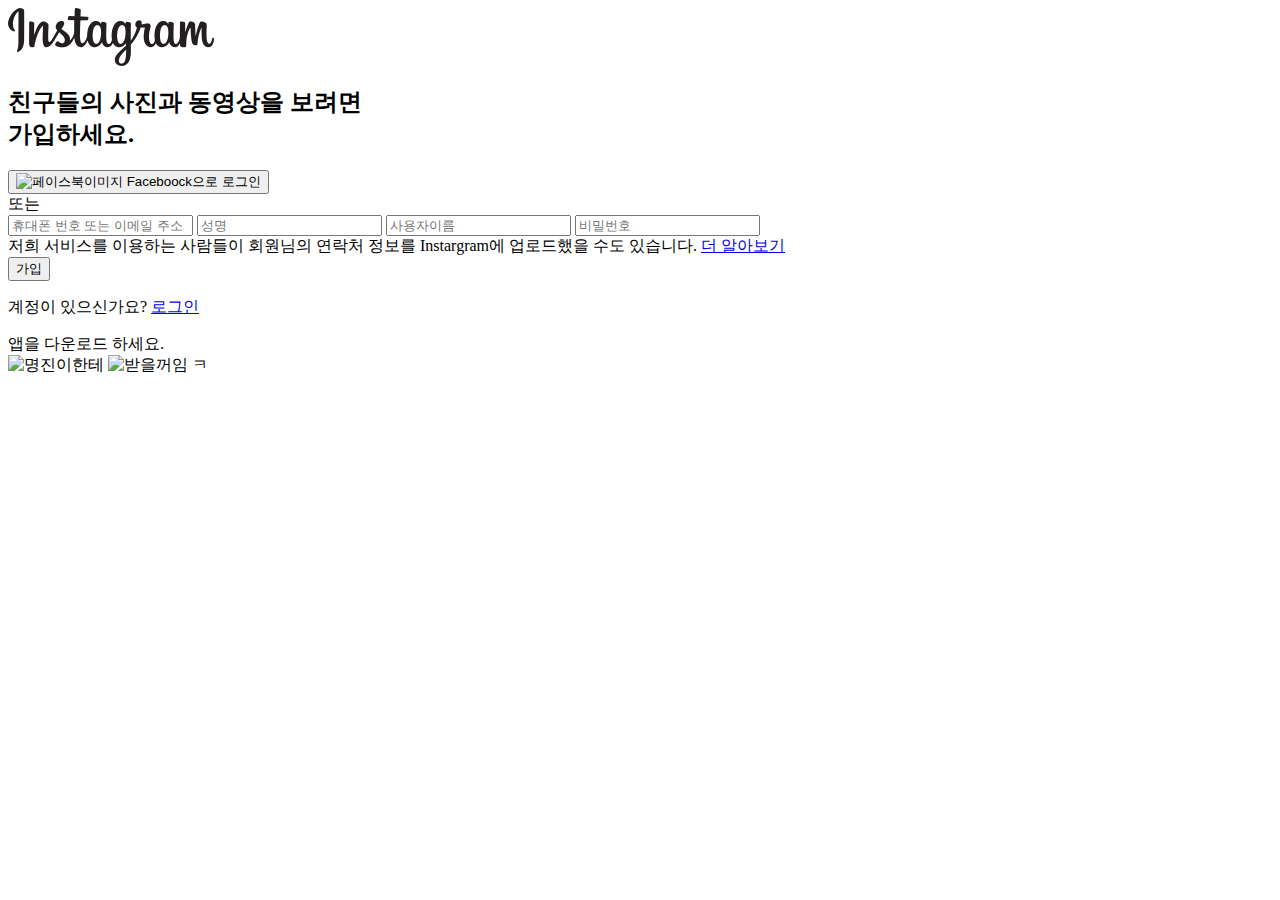
==== insta/src/main/resources/templates/join.html @ 248290fb "Initial commit" ====
<html lang="ko">
  <head>
    <meta charset="UTF-8" />
    <meta http-equiv="X-UA-Compatible" content="IE=edge" />
    <meta name="viewport" content="width=device-width, initial-scale=1.0" />
    <title>가입하기 Insragram</title>
    <link rel="stylesheet" href="pro2CSS/join.css" />
  </head>
  <body>
    <div class="wrap">
      <div class="joinForm">
        <div class="instarImg">
          <img
            src="[data-uri]"
            alt="인스타그램 이미지"
            id="instar"
          />
        </div>
        <h2>친구들의 사진과 동영상을 보려면 <br />가입하세요.</h2>
        <div class="facebookBtnDiv">
          <div>
            <button id="facebookBtn">
              <span>
                <img
                  src="https://vedo-s3-bucket.s3.ap-northeast-2.amazonaws.com/icons8-facebook-64.png"
                  alt="페이스북이미지"
                  id="facebookimg"
                /> </span
              >Faceboock으로 로그인
            </button>
          </div>
        </div>
        <div class="line">또는</div>
        <div class="userInfo">
          <input type="text" placeholder="휴대폰 번호 또는 이메일 주소" />
          <input type="text" placeholder="성명" />
          <input type="text" placeholder="사용자이름" />
          <input type="password" placeholder="비밀번호" />
        </div>
        <span id="span1"
          >저희 서비스를 이용하는 사람들이 회원님의 연락처 정보를 Instargram에
          업로드했을 수도 있습니다.
          <a href="#" id="the">더 알아보기</a>
        </span>

        <div>
          <button class="joinBtn">가입</button>
        </div>
      </div>
      <div class="lowDiv">
        <p>계정이 있으신가요? <a href="#">로그인</a></p>
      </div>
      <div id="AppDw">
        <span>앱을 다운로드 하세요.</span>
      </div>
      <div class="img">
        <img src="" alt="명진이한테" />
        <img src="" alt="받을꺼임 ㅋ" />
      </div>
    </div>
  </body>
</html>
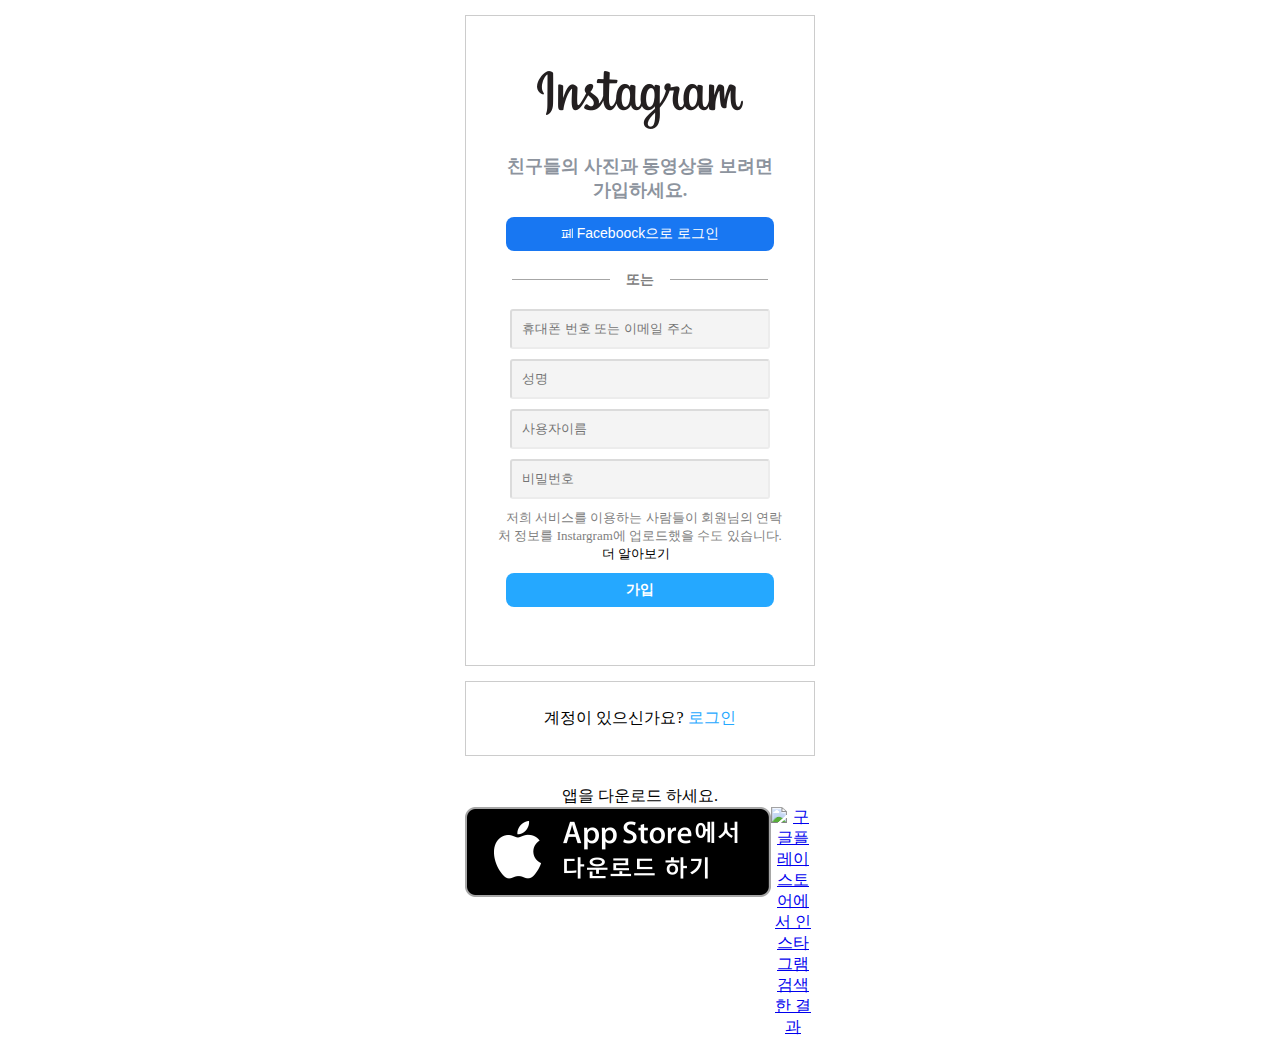
==== commit b6922bcd: "0405 18:11 이준하 커밋" ====
--- a/insta/src/main/resources/templates/join.html
+++ b/insta/src/main/resources/templates/join.html
@@ -4,7 +4,7 @@
     <meta http-equiv="X-UA-Compatible" content="IE=edge" />
     <meta name="viewport" content="width=device-width, initial-scale=1.0" />
     <title>가입하기 Insragram</title>
-    <link rel="stylesheet" href="pro2CSS/join.css" />
+    <link rel="stylesheet" href="/css/join.css" />
   </head>
   <body>
     <div class="wrap">
@@ -31,11 +31,13 @@
           </div>
         </div>
         <div class="line">또는</div>
+        <form action="/join" method="post" name="loginInfo">
         <div class="userInfo">
-          <input type="text" placeholder="휴대폰 번호 또는 이메일 주소" />
-          <input type="text" placeholder="성명" />
-          <input type="text" placeholder="사용자이름" />
-          <input type="password" placeholder="비밀번호" />
+          <input type="text" placeholder="휴대폰 번호 또는 이메일 주소"
+          name="userPaE" id="userPaE"/>
+          <input type="text" placeholder="성명"  name="userNm" id="User_NM"/>
+          <input type="text" placeholder="사용자이름" name="userId" id="User_ID"/>
+          <input type="password" placeholder="비밀번호" name="userPw" id="User_PW"/>
         </div>
         <span id="span1"
           >저희 서비스를 이용하는 사람들이 회원님의 연락처 정보를 Instargram에
@@ -46,17 +48,65 @@
         <div>
           <button class="joinBtn">가입</button>
         </div>
+        </form>
       </div>
+
       <div class="lowDiv">
-        <p>계정이 있으신가요? <a href="#">로그인</a></p>
+        <p>계정이 있으신가요? <a href="/">로그인</a></p>
       </div>
       <div id="AppDw">
         <span>앱을 다운로드 하세요.</span>
       </div>
       <div class="img">
-        <img src="" alt="명진이한테" />
-        <img src="" alt="받을꺼임 ㅋ" />
+        <a href="https://apps.apple.com/app/instagram/id389801252?vt=lo"><img src="[data-uri]
+        [base64]
+        [base64]
+        [base64]
+        [base64]
+        [base64]
+        [base64]
+        [base64]
+        [base64]
+        [base64]
+        [base64]
+        [base64]
+        [base64]
+        [base64]
+        [base64]
+        [base64]
+        [base64]
+        [base64]
+        [base64]
+        [base64]
+        [base64]
+        [base64]
+        [base64]
+        [base64]
+        [base64]
+        [base64]
+        [base64]
+        [base64]
+        [base64]
+        [base64]
+        [base64]
+        [base64]
+        [base64]
+        [base64]" alt="애플스토어에서 인스타그램 검색한 결과" id="AppStore"></a>
+        <a
+                href="https://play.google.com/store/apps/details?id=com.instagram.android&amp;referrer=utm_source%3Dinstagramweb&amp;utm_campaign=loginPage&amp;ig_mid=F86341FF-8B95-459C-BC37-EC07B51F263E&amp;utm_content=lo&amp;utm_medium=badge"
+        ><img
+                src="http://ec2-52-79-71-191.ap-northeast-2.compute.amazonaws.com/static/media/googlePlay.c0a603f0.png"
+                alt="구글플레이스토어에서 인스타그램 검색한 결과"
+                id="googlePlay"
+        /></a>
       </div>
     </div>
   </body>
+<script>
+
+
+
+</script>
+
+
 </html>
--- a/css/join.css
+++ b/css/join.css
@@ -0,0 +1,126 @@
+.wrap {
+  width: 350px;
+  margin-left: auto;
+  margin-right: auto;
+  text-align: center;
+}
+
+.joinForm {
+  margin-top: 15px;
+  padding: 30px;
+  border: 1px solid rgba(0, 0, 0, 0.2);
+  text-align: center;
+  display: flex;
+  flex-direction: column;
+  justify-content: center;
+}
+
+#instar {
+  padding-top: 25px;
+  text-align: center;
+  padding-bottom: 10px;
+}
+
+h2 {
+  font: inherit;
+  font-weight: bold;
+  color: #8d949e;
+  font-size: 18px;
+}
+
+#facebookImg {
+  text-align: center;
+  width: 12px;
+  height: 12px;
+}
+
+#facebookBtn {
+  width: 268px;
+  height: 34px;
+  text-align: center;
+  background-color: #1877f2;
+  color: white;
+  border-radius: 8px;
+  border: none;
+  font-size: 14px;
+  font-family: Helvetica, Arial, sans-serif;
+}
+
+.line {
+  display: flex;
+  flex-basis: 100%;
+  align-items: center;
+  color: gray;
+  font-size: 14px;
+  margin: 20px 0px;
+  font-weight: bold;
+}
+
+.line::before,
+.line::after {
+  content: "";
+  flex-grow: 1;
+  background: rgba(0, 0, 0, 0.35);
+  height: 1px;
+  font-size: 0px;
+  line-height: 0px;
+  margin: 0px 16px;
+}
+
+input {
+  width: 260px;
+  height: 40px;
+  margin-bottom: 10px;
+  background-color: rgba(200, 200, 200, 0.2);
+  border-color: rgba(200, 200, 200, 0.2);
+  padding-left: 10px;
+  border-radius: 3px;
+}
+
+#span1 {
+  font-size: 13px;
+  color: gray;
+  text-align: center;
+  padding: 8px;
+}
+
+#the {
+  text-decoration: none;
+  color: black;
+  font-size: 13px;
+}
+
+.joinBtn {
+  width: 268px;
+  height: 34px;
+  background-color: #25a8ff;
+  border-radius: 8px;
+  font-weight: 900;
+  color: white;
+  font-size: 14px;
+  margin-top: 10px;
+  padding: auto;
+  margin-bottom: 12px;
+  border: none;
+}
+
+.lowDiv {
+  margin-top: 15px;
+  border: 1px solid rgba(0, 0, 0, 0.2);
+  text-align: center;
+  padding: 10px;
+}
+
+.lowDiv a {
+  text-decoration: none;
+  color: #25a8ff;
+}
+
+#AppDw {
+  margin-top: 30px;
+}
+
+.img {
+  display: flex;
+  justify-content: space-around;
+}
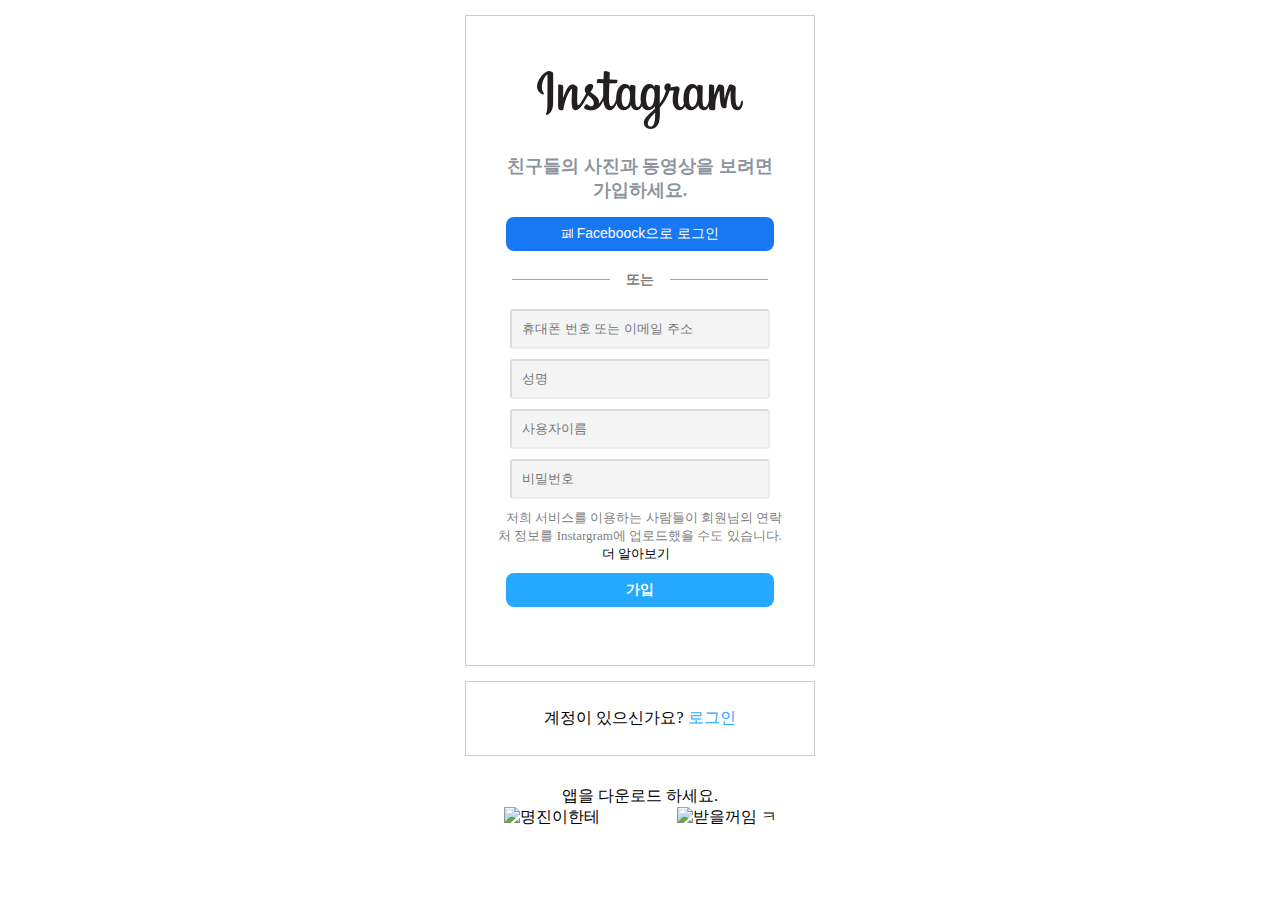
==== commit 065ae97e: "고칠거 개많음 받아가지마셈" ====
--- a/insta/src/main/resources/templates/join.html
+++ b/insta/src/main/resources/templates/join.html
@@ -31,82 +31,34 @@
           </div>
         </div>
         <div class="line">또는</div>
-        <form action="/join" method="post" name="loginInfo">
-        <div class="userInfo">
-          <input type="text" placeholder="휴대폰 번호 또는 이메일 주소"
-          name="userPaE" id="userPaE"/>
-          <input type="text" placeholder="성명"  name="userNm" id="User_NM"/>
-          <input type="text" placeholder="사용자이름" name="userId" id="User_ID"/>
-          <input type="password" placeholder="비밀번호" name="userPw" id="User_PW"/>
-        </div>
-        <span id="span1"
-          >저희 서비스를 이용하는 사람들이 회원님의 연락처 정보를 Instargram에
-          업로드했을 수도 있습니다.
-          <a href="#" id="the">더 알아보기</a>
-        </span>
+        <form action="/joinAction" method="post">
+          <div class="userInfo">
+            <input type="text" name="userNo" placeholder="휴대폰 번호 또는 이메일 주소" />
+            <input type="text" name="userNm" placeholder="성명" />
+            <input type="text" name="userId" placeholder="사용자이름" />
+            <input type="password" name="userPw" placeholder="비밀번호" />
+          </div>
+          <span id="span1"
+            >저희 서비스를 이용하는 사람들이 회원님의 연락처 정보를 Instargram에
+            업로드했을 수도 있습니다.
+            <a href="#" id="the">더 알아보기</a>
+          </span>
 
-        <div>
-          <button class="joinBtn">가입</button>
-        </div>
+          <div>
+            <button class="joinBtn">가입</button>
+          </div>
         </form>
       </div>
-
       <div class="lowDiv">
-        <p>계정이 있으신가요? <a href="/">로그인</a></p>
+        <p>계정이 있으신가요? <a href="#">로그인</a></p>
       </div>
       <div id="AppDw">
         <span>앱을 다운로드 하세요.</span>
       </div>
       <div class="img">
-        <a href="https://apps.apple.com/app/instagram/id389801252?vt=lo"><img src="[data-uri]
-        [base64]
-        [base64]
-        [base64]
-        [base64]
-        [base64]
-        [base64]
-        [base64]
-        [base64]
-        [base64]
-        [base64]
-        [base64]
-        [base64]
-        [base64]
-        [base64]
-        [base64]
-        [base64]
-        [base64]
-        [base64]
-        [base64]
-        [base64]
-        [base64]
-        [base64]
-        [base64]
-        [base64]
-        [base64]
-        [base64]
-        [base64]
-        [base64]
-        [base64]
-        [base64]
-        [base64]
-        [base64]
-        [base64]" alt="애플스토어에서 인스타그램 검색한 결과" id="AppStore"></a>
-        <a
-                href="https://play.google.com/store/apps/details?id=com.instagram.android&amp;referrer=utm_source%3Dinstagramweb&amp;utm_campaign=loginPage&amp;ig_mid=F86341FF-8B95-459C-BC37-EC07B51F263E&amp;utm_content=lo&amp;utm_medium=badge"
-        ><img
-                src="http://ec2-52-79-71-191.ap-northeast-2.compute.amazonaws.com/static/media/googlePlay.c0a603f0.png"
-                alt="구글플레이스토어에서 인스타그램 검색한 결과"
-                id="googlePlay"
-        /></a>
+        <img src="" alt="명진이한테" />
+        <img src="" alt="받을꺼임 ㅋ" />
       </div>
     </div>
   </body>
-<script>
-
-
-
-</script>
-
-
 </html>
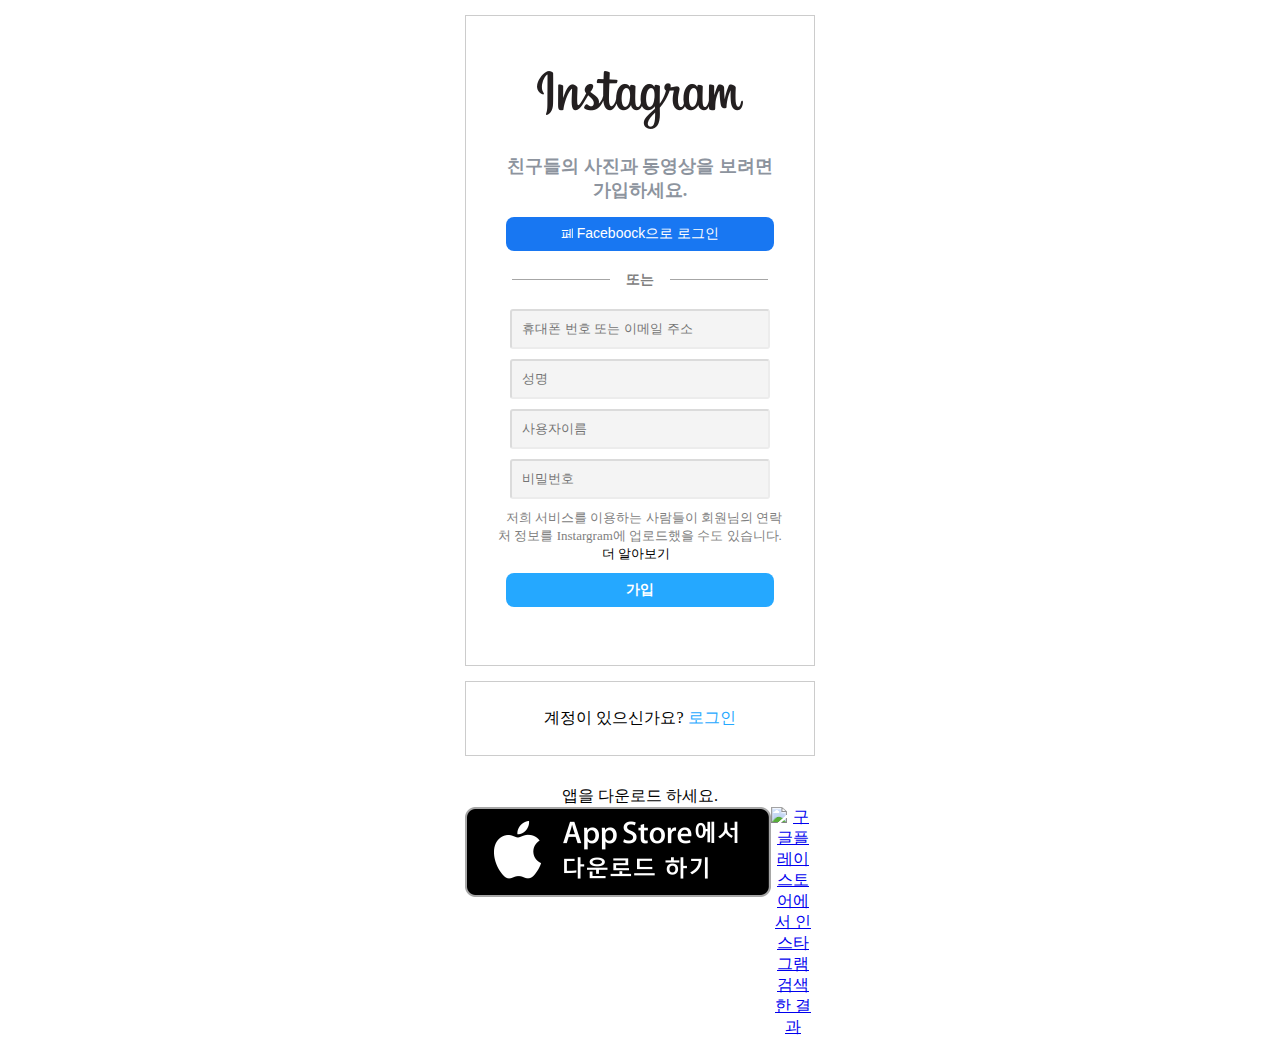
==== commit 2ed53858: "0406 15:28 이준하 회원가입끝" ====
--- a/insta/src/main/resources/templates/join.html
+++ b/insta/src/main/resources/templates/join.html
@@ -1,64 +1,171 @@
 <html lang="ko">
-  <head>
-    <meta charset="UTF-8" />
-    <meta http-equiv="X-UA-Compatible" content="IE=edge" />
-    <meta name="viewport" content="width=device-width, initial-scale=1.0" />
-    <title>가입하기 Insragram</title>
-    <link rel="stylesheet" href="/css/join.css" />
-  </head>
-  <body>
-    <div class="wrap">
-      <div class="joinForm">
-        <div class="instarImg">
-          <img
-            src="[data-uri]"
-            alt="인스타그램 이미지"
-            id="instar"
-          />
-        </div>
-        <h2>친구들의 사진과 동영상을 보려면 <br />가입하세요.</h2>
-        <div class="facebookBtnDiv">
-          <div>
-            <button id="facebookBtn">
+<head>
+  <meta charset="UTF-8" />
+  <meta http-equiv="X-UA-Compatible" content="IE=edge" />
+  <meta name="viewport" content="width=device-width, initial-scale=1.0" />
+  <title>가입하기 Insragram</title>
+  <link rel="stylesheet" href="/css/join.css" />
+</head>
+<body>
+<div class="wrap">
+  <div class="joinForm">
+    <div class="instarImg">
+      <img
+              src="[data-uri]"
+              alt="인스타그램 이미지"
+              id="instar"
+      />
+    </div>
+    <h2>친구들의 사진과 동영상을 보려면 <br />가입하세요.</h2>
+    <div class="facebookBtnDiv">
+      <div>
+        <button id="facebookBtn">
               <span>
                 <img
-                  src="https://vedo-s3-bucket.s3.ap-northeast-2.amazonaws.com/icons8-facebook-64.png"
-                  alt="페이스북이미지"
-                  id="facebookimg"
+                        src="https://vedo-s3-bucket.s3.ap-northeast-2.amazonaws.com/icons8-facebook-64.png"
+                        alt="페이스북이미지"
+                        id="facebookimg"
                 /> </span
               >Faceboock으로 로그인
-            </button>
-          </div>
-        </div>
-        <div class="line">또는</div>
-        <form action="/joinAction" method="post">
-          <div class="userInfo">
-            <input type="text" name="userNo" placeholder="휴대폰 번호 또는 이메일 주소" />
-            <input type="text" name="userNm" placeholder="성명" />
-            <input type="text" name="userId" placeholder="사용자이름" />
-            <input type="password" name="userPw" placeholder="비밀번호" />
-          </div>
-          <span id="span1"
-            >저희 서비스를 이용하는 사람들이 회원님의 연락처 정보를 Instargram에
-            업로드했을 수도 있습니다.
-            <a href="#" id="the">더 알아보기</a>
-          </span>
-
-          <div>
-            <button class="joinBtn">가입</button>
-          </div>
-        </form>
-      </div>
-      <div class="lowDiv">
-        <p>계정이 있으신가요? <a href="#">로그인</a></p>
-      </div>
-      <div id="AppDw">
-        <span>앱을 다운로드 하세요.</span>
-      </div>
-      <div class="img">
-        <img src="" alt="명진이한테" />
-        <img src="" alt="받을꺼임 ㅋ" />
+        </button>
       </div>
     </div>
-  </body>
+    <div class="line">또는</div>
+    <form action="/join" method="post" name="loginInfo" onsubmit="return CheckValue()">
+      <div class="userInfo">
+        <input type="text" placeholder="휴대폰 번호 또는 이메일 주소"
+               name="userPaE" id="userPaE"/>
+        <input type="text" placeholder="성명"  name="userNm" id="User_NM"/>
+        <input type="text" placeholder="사용자이름" name="userId" id="User_ID"/>
+        <input type="password" placeholder="비밀번호" name="userPw" id="User_PW"/>
+      </div>
+      <span id="span1"
+      >저희 서비스를 이용하는 사람들이 회원님의 연락처 정보를 Instargram에
+          업로드했을 수도 있습니다.
+          <a href="#" id="the">더 알아보기</a>
+        </span>
+
+      <div>
+        <button class="joinBtn">가입</button>
+      </div>
+    </form>
+  </div>
+
+  <div class="lowDiv">
+    <p>계정이 있으신가요? <a href="/">로그인</a></p>
+  </div>
+  <div id="AppDw">
+    <span>앱을 다운로드 하세요.</span>
+  </div>
+  <div class="img">
+    <a href="https://apps.apple.com/app/instagram/id389801252?vt=lo"><img src="[data-uri]
+        [base64]
+        [base64]
+        [base64]
+        [base64]
+        [base64]
+        [base64]
+        [base64]
+        [base64]
+        [base64]
+        [base64]
+        [base64]
+        [base64]
+        [base64]
+        [base64]
+        [base64]
+        [base64]
+        [base64]
+        [base64]
+        [base64]
+        [base64]
+        [base64]
+        [base64]
+        [base64]
+        [base64]
+        [base64]
+        [base64]
+        [base64]
+        [base64]
+        [base64]
+        [base64]
+        [base64]
+        [base64]
+        [base64]" alt="애플스토어에서 인스타그램 검색한 결과" id="AppStore"></a>
+    <a
+            href="https://play.google.com/store/apps/details?id=com.instagram.android&amp;referrer=utm_source%3Dinstagramweb&amp;utm_campaign=loginPage&amp;ig_mid=F86341FF-8B95-459C-BC37-EC07B51F263E&amp;utm_content=lo&amp;utm_medium=badge"
+    ><img
+            src="http://ec2-52-79-71-191.ap-northeast-2.compute.amazonaws.com/static/media/googlePlay.c0a603f0.png"
+            alt="구글플레이스토어에서 인스타그램 검색한 결과"
+            id="googlePlay"
+    /></a>
+  </div>
+</div>
+</body>
+<!--   비밀번호 정규식-->
+<script>
+function CheckValue(){
+var ID = document.getElementById("User_ID");
+var NM = document.getElementById("User_NM");
+var PW = document.getElementById("User_PW");
+var PaE = document.getElementById("userPaE");
+
+
+if(PaE.value ==""){
+alert('휴대폰 번호 또는 이메일 주소 란을 입력해 주세요.')
+document.getElementById('userPaE')
+return false;
+}
+
+// 핸드폰양식 정규식 010 고정
+var phoneCheck = /^010\d{8}$/;
+// 이메일 양식 정규식
+var emailCheck =/^[\w.+\-]+@[a-z\d\-]+(\.[a-z\d\-]+)*\.[a-z]+$/i;
+
+if(!phoneCheck.test(PaE.value) && !emailCheck.test(PaE.value)){
+alert('핸드폰 양식이나, 이메일 양식이 올바르지 않습니다.')
+document.getElementById('userPaE')
+return false;
+}
+if(NM.value ==""){
+alert('성명 란을 입력해주세요')
+document.getElementById('User_NM')
+return false;
+}
+
+if(ID.value ==""){
+alert('사용자 이름 란을 입력해주세요')
+document.getElementById('User_ID')
+return false;
+}
+
+// 특수문자가 못들어가게하는 정규식
+var idCheck = /^[^\s~`!@#$%\^&*+=\-\[\]\\';,/{}|\\":<>\?()\._]*$/;
+
+if(!idCheck.test(ID.value)){
+alert('사용자 이름에는 특수문자가 들어갈 수 없습니다.')
+document.getElementById('User_ID')
+return false;
+}
+
+if(PW.value ==""){
+alert('비밀번호 란을 입력해 주세요.')
+document.getElementById('User_PW')
+return false;
+}
+
+// 비밀번호 정규식 8~16자리 영문+숫자
+var pwCheck = /^(?=.*[a-zA-Z])(?=.*[0-9])(?=.*[!@#$%^&*()_+\-=[\]{};':"\\|,.<>/?]).{8,16}$/;
+if(!pwCheck.test(PW.value)){
+alert('비밀번호는 영문자+숫자+특수문자 조합으로 8~16자리 사용해야 합니다.')
+document.getElementById('User_ID')
+return false;
+}
+return true;
+}
+
+
+</script>
+
+
 </html>
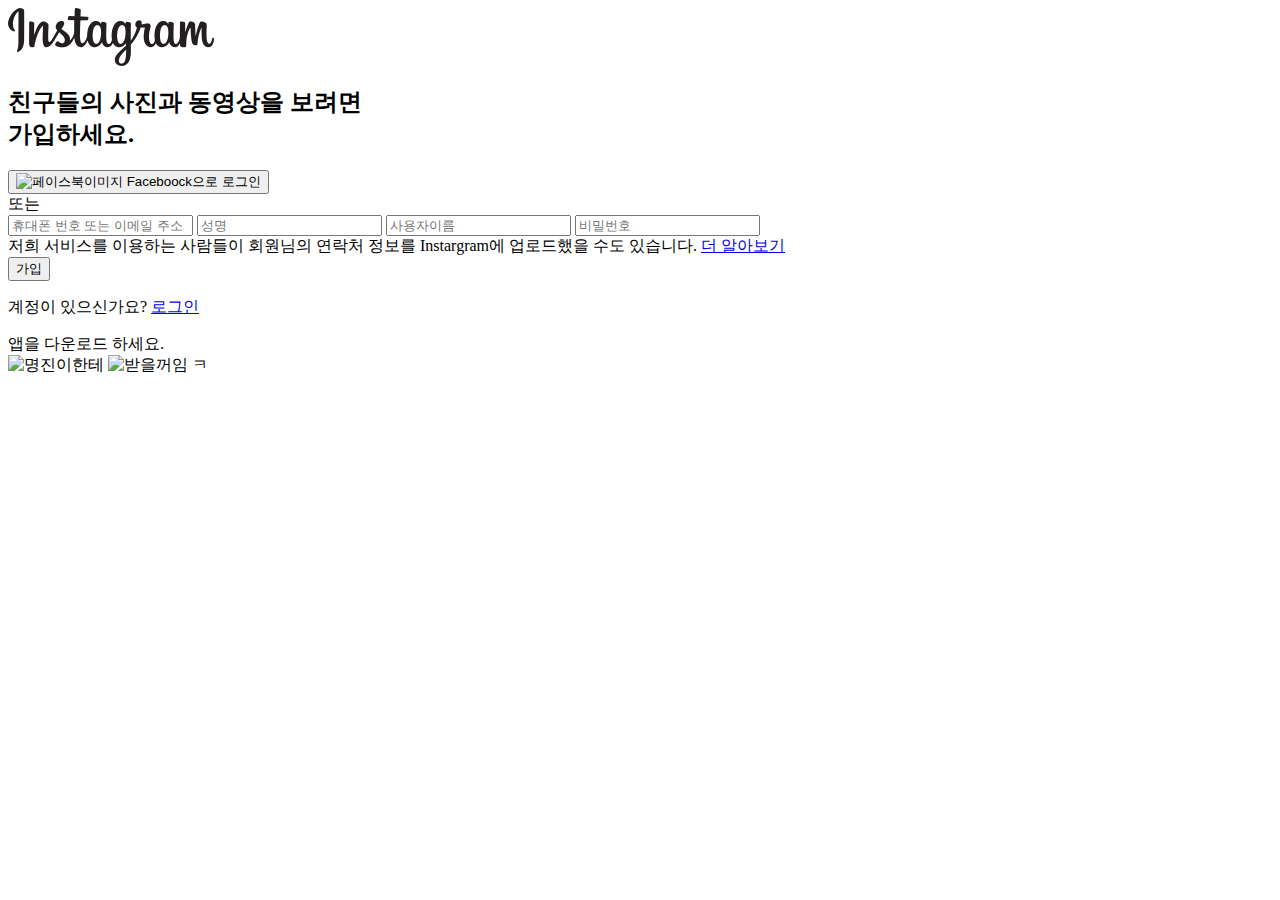
==== commit 781366c8: "4/7 수정" ====
--- a/insta/src/main/resources/templates/join.html
+++ b/insta/src/main/resources/templates/join.html
@@ -1,171 +1,62 @@
 <html lang="ko">
-<head>
-  <meta charset="UTF-8" />
-  <meta http-equiv="X-UA-Compatible" content="IE=edge" />
-  <meta name="viewport" content="width=device-width, initial-scale=1.0" />
-  <title>가입하기 Insragram</title>
-  <link rel="stylesheet" href="/css/join.css" />
-</head>
-<body>
-<div class="wrap">
-  <div class="joinForm">
-    <div class="instarImg">
-      <img
-              src="[data-uri]"
-              alt="인스타그램 이미지"
-              id="instar"
-      />
-    </div>
-    <h2>친구들의 사진과 동영상을 보려면 <br />가입하세요.</h2>
-    <div class="facebookBtnDiv">
-      <div>
-        <button id="facebookBtn">
+  <head>
+    <meta charset="UTF-8" />
+    <meta http-equiv="X-UA-Compatible" content="IE=edge" />
+    <meta name="viewport" content="width=device-width, initial-scale=1.0" />
+    <title>가입하기 Insragram</title>
+    <link rel="stylesheet" href="css/join.css" />
+  </head>
+  <body>
+    <div class="wrap">
+      <div class="joinForm">
+        <div class="instarImg">
+          <img
+            src="[data-uri]"
+            alt="인스타그램 이미지"
+            id="instar"
+          />
+        </div>
+        <h2>친구들의 사진과 동영상을 보려면 <br />가입하세요.</h2>
+        <div class="facebookBtnDiv">
+          <div>
+            <button id="facebookBtn">
               <span>
                 <img
-                        src="https://vedo-s3-bucket.s3.ap-northeast-2.amazonaws.com/icons8-facebook-64.png"
-                        alt="페이스북이미지"
-                        id="facebookimg"
+                  src="https://vedo-s3-bucket.s3.ap-northeast-2.amazonaws.com/icons8-facebook-64.png"
+                  alt="페이스북이미지"
+                  id="facebookimg"
                 /> </span
               >Faceboock으로 로그인
-        </button>
-      </div>
-    </div>
-    <div class="line">또는</div>
-    <form action="/join" method="post" name="loginInfo" onsubmit="return CheckValue()">
-      <div class="userInfo">
-        <input type="text" placeholder="휴대폰 번호 또는 이메일 주소"
-               name="userPaE" id="userPaE"/>
-        <input type="text" placeholder="성명"  name="userNm" id="User_NM"/>
-        <input type="text" placeholder="사용자이름" name="userId" id="User_ID"/>
-        <input type="password" placeholder="비밀번호" name="userPw" id="User_PW"/>
-      </div>
-      <span id="span1"
-      >저희 서비스를 이용하는 사람들이 회원님의 연락처 정보를 Instargram에
+            </button>
+          </div>
+        </div>
+        <div class="line">또는</div>
+        <div class="userInfo">
+          <input type="text" placeholder="휴대폰 번호 또는 이메일 주소" />
+          <input type="text" placeholder="성명" />
+          <input type="text" placeholder="사용자이름" />
+          <input type="password" placeholder="비밀번호" />
+        </div>
+        <span id="span1"
+          >저희 서비스를 이용하는 사람들이 회원님의 연락처 정보를 Instargram에
           업로드했을 수도 있습니다.
           <a href="#" id="the">더 알아보기</a>
         </span>
 
-      <div>
-        <button class="joinBtn">가입</button>
+        <div>
+          <button class="joinBtn">가입</button>
+        </div>
       </div>
-    </form>
-  </div>
-
-  <div class="lowDiv">
-    <p>계정이 있으신가요? <a href="/">로그인</a></p>
-  </div>
-  <div id="AppDw">
-    <span>앱을 다운로드 하세요.</span>
-  </div>
-  <div class="img">
-    <a href="https://apps.apple.com/app/instagram/id389801252?vt=lo"><img src="[data-uri]
-        [base64]
-        [base64]
-        [base64]
-        [base64]
-        [base64]
-        [base64]
-        [base64]
-        [base64]
-        [base64]
-        [base64]
-        [base64]
-        [base64]
-        [base64]
-        [base64]
-        [base64]
-        [base64]
-        [base64]
-        [base64]
-        [base64]
-        [base64]
-        [base64]
-        [base64]
-        [base64]
-        [base64]
-        [base64]
-        [base64]
-        [base64]
-        [base64]
-        [base64]
-        [base64]
-        [base64]
-        [base64]
-        [base64]" alt="애플스토어에서 인스타그램 검색한 결과" id="AppStore"></a>
-    <a
-            href="https://play.google.com/store/apps/details?id=com.instagram.android&amp;referrer=utm_source%3Dinstagramweb&amp;utm_campaign=loginPage&amp;ig_mid=F86341FF-8B95-459C-BC37-EC07B51F263E&amp;utm_content=lo&amp;utm_medium=badge"
-    ><img
-            src="http://ec2-52-79-71-191.ap-northeast-2.compute.amazonaws.com/static/media/googlePlay.c0a603f0.png"
-            alt="구글플레이스토어에서 인스타그램 검색한 결과"
-            id="googlePlay"
-    /></a>
-  </div>
-</div>
-</body>
-<!--   비밀번호 정규식-->
-<script>
-function CheckValue(){
-var ID = document.getElementById("User_ID");
-var NM = document.getElementById("User_NM");
-var PW = document.getElementById("User_PW");
-var PaE = document.getElementById("userPaE");
-
-
-if(PaE.value ==""){
-alert('휴대폰 번호 또는 이메일 주소 란을 입력해 주세요.')
-document.getElementById('userPaE')
-return false;
-}
-
-// 핸드폰양식 정규식 010 고정
-var phoneCheck = /^010\d{8}$/;
-// 이메일 양식 정규식
-var emailCheck =/^[\w.+\-]+@[a-z\d\-]+(\.[a-z\d\-]+)*\.[a-z]+$/i;
-
-if(!phoneCheck.test(PaE.value) && !emailCheck.test(PaE.value)){
-alert('핸드폰 양식이나, 이메일 양식이 올바르지 않습니다.')
-document.getElementById('userPaE')
-return false;
-}
-if(NM.value ==""){
-alert('성명 란을 입력해주세요')
-document.getElementById('User_NM')
-return false;
-}
-
-if(ID.value ==""){
-alert('사용자 이름 란을 입력해주세요')
-document.getElementById('User_ID')
-return false;
-}
-
-// 특수문자가 못들어가게하는 정규식
-var idCheck = /^[^\s~`!@#$%\^&*+=\-\[\]\\';,/{}|\\":<>\?()\._]*$/;
-
-if(!idCheck.test(ID.value)){
-alert('사용자 이름에는 특수문자가 들어갈 수 없습니다.')
-document.getElementById('User_ID')
-return false;
-}
-
-if(PW.value ==""){
-alert('비밀번호 란을 입력해 주세요.')
-document.getElementById('User_PW')
-return false;
-}
-
-// 비밀번호 정규식 8~16자리 영문+숫자
-var pwCheck = /^(?=.*[a-zA-Z])(?=.*[0-9])(?=.*[!@#$%^&*()_+\-=[\]{};':"\\|,.<>/?]).{8,16}$/;
-if(!pwCheck.test(PW.value)){
-alert('비밀번호는 영문자+숫자+특수문자 조합으로 8~16자리 사용해야 합니다.')
-document.getElementById('User_ID')
-return false;
-}
-return true;
-}
-
-
-</script>
-
-
+      <div class="lowDiv">
+        <p>계정이 있으신가요? <a href="#">로그인</a></p>
+      </div>
+      <div id="AppDw">
+        <span>앱을 다운로드 하세요.</span>
+      </div>
+      <div class="img">
+        <img src="" alt="명진이한테" />
+        <img src="" alt="받을꺼임 ㅋ" />
+      </div>
+    </div>
+  </body>
 </html>
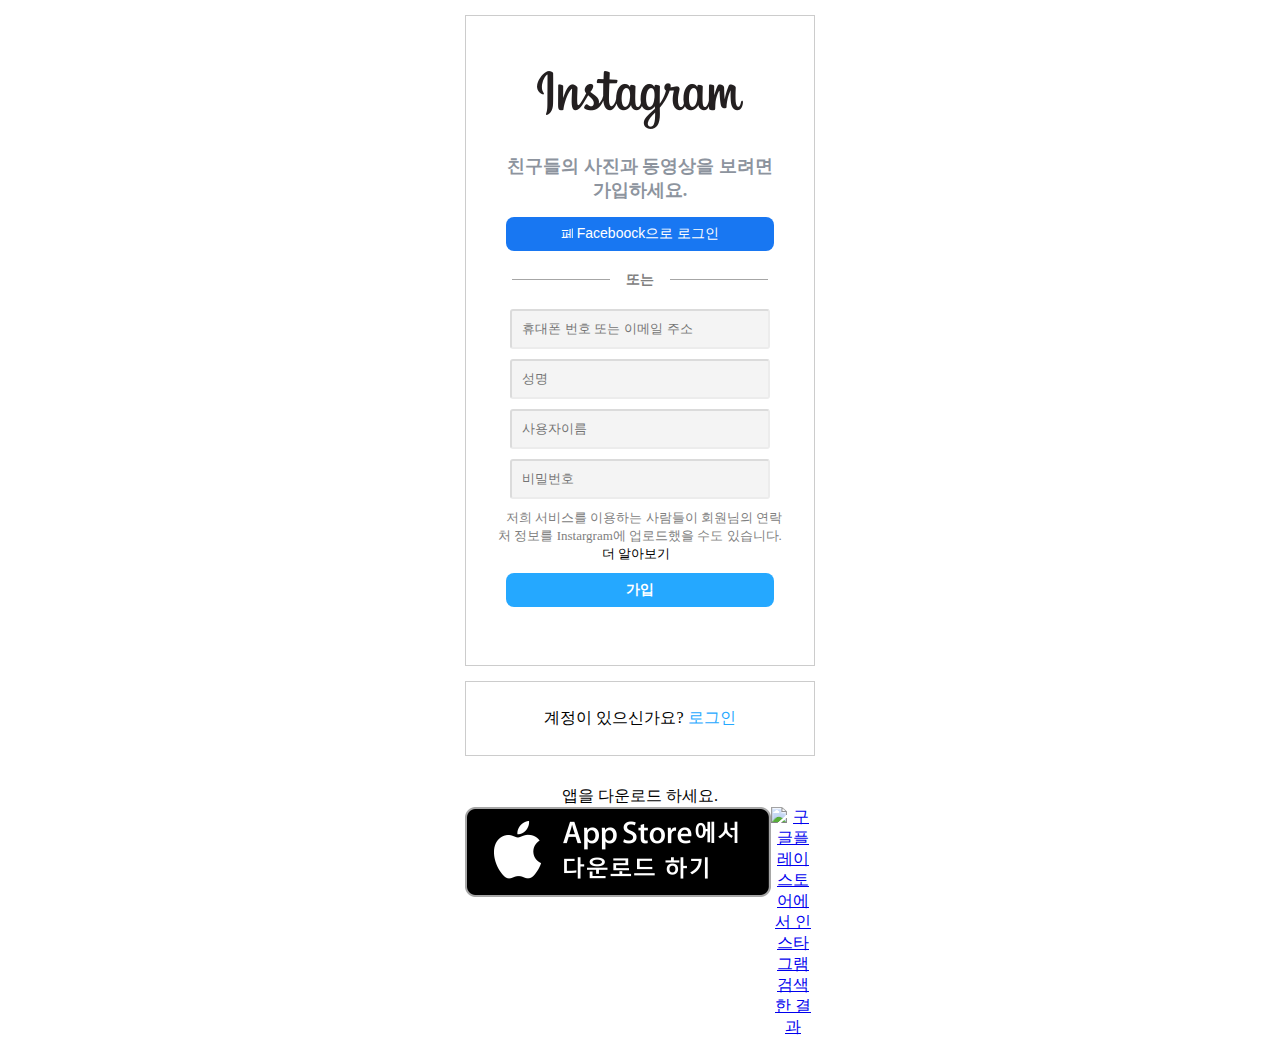
==== commit a47749a4: "0410 이준하 커밋" ====
--- a/insta/src/main/resources/templates/join.html
+++ b/insta/src/main/resources/templates/join.html
@@ -1,62 +1,171 @@
 <html lang="ko">
-  <head>
-    <meta charset="UTF-8" />
-    <meta http-equiv="X-UA-Compatible" content="IE=edge" />
-    <meta name="viewport" content="width=device-width, initial-scale=1.0" />
-    <title>가입하기 Insragram</title>
-    <link rel="stylesheet" href="css/join.css" />
-  </head>
-  <body>
-    <div class="wrap">
-      <div class="joinForm">
-        <div class="instarImg">
-          <img
-            src="[data-uri]"
-            alt="인스타그램 이미지"
-            id="instar"
-          />
-        </div>
-        <h2>친구들의 사진과 동영상을 보려면 <br />가입하세요.</h2>
-        <div class="facebookBtnDiv">
-          <div>
-            <button id="facebookBtn">
+<head>
+  <meta charset="UTF-8" />
+  <meta http-equiv="X-UA-Compatible" content="IE=edge" />
+  <meta name="viewport" content="width=device-width, initial-scale=1.0" />
+  <title>가입하기 Insragram</title>
+  <link rel="stylesheet" href="/css/join.css" />
+</head>
+<body>
+<div class="wrap">
+  <div class="joinForm">
+    <div class="instarImg">
+      <img
+              src="[data-uri]"
+              alt="인스타그램 이미지"
+              id="instar"
+      />
+    </div>
+    <h2>친구들의 사진과 동영상을 보려면 <br />가입하세요.</h2>
+    <div class="facebookBtnDiv">
+      <div>
+        <button id="facebookBtn">
               <span>
                 <img
-                  src="https://vedo-s3-bucket.s3.ap-northeast-2.amazonaws.com/icons8-facebook-64.png"
-                  alt="페이스북이미지"
-                  id="facebookimg"
+                        src="https://vedo-s3-bucket.s3.ap-northeast-2.amazonaws.com/icons8-facebook-64.png"
+                        alt="페이스북이미지"
+                        id="facebookimg"
                 /> </span
               >Faceboock으로 로그인
-            </button>
-          </div>
-        </div>
-        <div class="line">또는</div>
-        <div class="userInfo">
-          <input type="text" placeholder="휴대폰 번호 또는 이메일 주소" />
-          <input type="text" placeholder="성명" />
-          <input type="text" placeholder="사용자이름" />
-          <input type="password" placeholder="비밀번호" />
-        </div>
-        <span id="span1"
-          >저희 서비스를 이용하는 사람들이 회원님의 연락처 정보를 Instargram에
+        </button>
+      </div>
+    </div>
+    <div class="line">또는</div>
+    <form action="/join" method="post" name="loginInfo" onsubmit="return CheckValue()">
+      <div class="userInfo">
+        <input type="text" placeholder="휴대폰 번호 또는 이메일 주소"
+               name="userPaE" id="userPaE"/>
+        <input type="text" placeholder="성명"  name="userNm" id="User_NM"/>
+        <input type="text" placeholder="사용자이름" name="userId" id="User_ID"/>
+        <input type="password" placeholder="비밀번호" name="userPw" id="User_PW"/>
+      </div>
+      <span id="span1"
+      >저희 서비스를 이용하는 사람들이 회원님의 연락처 정보를 Instargram에
           업로드했을 수도 있습니다.
           <a href="#" id="the">더 알아보기</a>
         </span>
 
-        <div>
-          <button class="joinBtn">가입</button>
-        </div>
+      <div>
+        <button class="joinBtn">가입</button>
       </div>
-      <div class="lowDiv">
-        <p>계정이 있으신가요? <a href="#">로그인</a></p>
-      </div>
-      <div id="AppDw">
-        <span>앱을 다운로드 하세요.</span>
-      </div>
-      <div class="img">
-        <img src="" alt="명진이한테" />
-        <img src="" alt="받을꺼임 ㅋ" />
-      </div>
-    </div>
-  </body>
+    </form>
+  </div>
+
+  <div class="lowDiv">
+    <p>계정이 있으신가요? <a href="/">로그인</a></p>
+  </div>
+  <div id="AppDw">
+    <span>앱을 다운로드 하세요.</span>
+  </div>
+  <div class="img">
+    <a href="https://apps.apple.com/app/instagram/id389801252?vt=lo"><img src="[data-uri]
+        [base64]
+        [base64]
+        [base64]
+        [base64]
+        [base64]
+        [base64]
+        [base64]
+        [base64]
+        [base64]
+        [base64]
+        [base64]
+        [base64]
+        [base64]
+        [base64]
+        [base64]
+        [base64]
+        [base64]
+        [base64]
+        [base64]
+        [base64]
+        [base64]
+        [base64]
+        [base64]
+        [base64]
+        [base64]
+        [base64]
+        [base64]
+        [base64]
+        [base64]
+        [base64]
+        [base64]
+        [base64]
+        [base64]" alt="애플스토어에서 인스타그램 검색한 결과" id="AppStore"></a>
+    <a
+            href="https://play.google.com/store/apps/details?id=com.instagram.android&amp;referrer=utm_source%3Dinstagramweb&amp;utm_campaign=loginPage&amp;ig_mid=F86341FF-8B95-459C-BC37-EC07B51F263E&amp;utm_content=lo&amp;utm_medium=badge"
+    ><img
+            src="http://ec2-52-79-71-191.ap-northeast-2.compute.amazonaws.com/static/media/googlePlay.c0a603f0.png"
+            alt="구글플레이스토어에서 인스타그램 검색한 결과"
+            id="googlePlay"
+    /></a>
+  </div>
+</div>
+</body>
+<!--   비밀번호 정규식-->
+<script>
+function CheckValue(){
+var ID = document.getElementById("User_ID");
+var NM = document.getElementById("User_NM");
+var PW = document.getElementById("User_PW");
+var PaE = document.getElementById("userPaE");
+
+
+if(PaE.value ==""){
+alert('휴대폰 번호 또는 이메일 주소 란을 입력해 주세요.')
+document.getElementById('userPaE').focus();
+return false;
+}
+
+// 핸드폰양식 정규식 010 고정
+var phoneCheck = /^010\d{8}$/;
+// 이메일 양식 정규식
+var emailCheck =/^[\w.+\-]+@[a-z\d\-]+(\.[a-z\d\-]+)*\.[a-z]+$/i;
+
+if(!phoneCheck.test(PaE.value) && !emailCheck.test(PaE.value)){
+alert('핸드폰 양식이나, 이메일 양식이 올바르지 않습니다.')
+document.getElementById('userPaE').focus();
+return false;
+}
+if(NM.value ==""){
+alert('성명 란을 입력해주세요')
+document.getElementById('User_NM').focus();
+return false;
+}
+
+if(ID.value ==""){
+alert('사용자 이름 란을 입력해주세요')
+document.getElementById('User_ID').focus();
+return false;
+}
+
+// 특수문자가 못들어가게하는 정규식
+var idCheck = /^[^\s~`!@#$%\^&*+=\-\[\]\\';,/{}|\\":<>\?()\._]*$/;
+
+if(!idCheck.test(ID.value)){
+alert('사용자 이름에는 특수문자가 들어갈 수 없습니다.')
+document.getElementById('User_ID').focus();
+return false;
+}
+
+if(PW.value ==""){
+alert('비밀번호 란을 입력해 주세요.')
+document.getElementById('User_PW').focus();
+return false;
+}
+
+// 비밀번호 정규식 8~16자리 영문+숫자
+var pwCheck = /^(?=.*[a-zA-Z])(?=.*[0-9])(?=.*[!@#$%^&*()_+\-=[\]{};':"\\|,.<>/?]).{8,16}$/;
+if(!pwCheck.test(PW.value)){
+alert('비밀번호는 영문자+숫자+특수문자 조합으로 8~16자리 사용해야 합니다.')
+document.getElementById('User_ID').focus();
+return false;
+}
+return true;
+}
+
+
+</script>
+
+
 </html>
--- a/css/join.css
+++ b/css/join.css
@@ -0,0 +1,126 @@
+.wrap {
+  width: 350px;
+  margin-left: auto;
+  margin-right: auto;
+  text-align: center;
+}
+
+.joinForm {
+  margin-top: 15px;
+  padding: 30px;
+  border: 1px solid rgba(0, 0, 0, 0.2);
+  text-align: center;
+  display: flex;
+  flex-direction: column;
+  justify-content: center;
+}
+
+#instar {
+  padding-top: 25px;
+  text-align: center;
+  padding-bottom: 10px;
+}
+
+h2 {
+  font: inherit;
+  font-weight: bold;
+  color: #8d949e;
+  font-size: 18px;
+}
+
+#facebookImg {
+  text-align: center;
+  width: 12px;
+  height: 12px;
+}
+
+#facebookBtn {
+  width: 268px;
+  height: 34px;
+  text-align: center;
+  background-color: #1877f2;
+  color: white;
+  border-radius: 8px;
+  border: none;
+  font-size: 14px;
+  font-family: Helvetica, Arial, sans-serif;
+}
+
+.line {
+  display: flex;
+  flex-basis: 100%;
+  align-items: center;
+  color: gray;
+  font-size: 14px;
+  margin: 20px 0px;
+  font-weight: bold;
+}
+
+.line::before,
+.line::after {
+  content: "";
+  flex-grow: 1;
+  background: rgba(0, 0, 0, 0.35);
+  height: 1px;
+  font-size: 0px;
+  line-height: 0px;
+  margin: 0px 16px;
+}
+
+input {
+  width: 260px;
+  height: 40px;
+  margin-bottom: 10px;
+  background-color: rgba(200, 200, 200, 0.2);
+  border-color: rgba(200, 200, 200, 0.2);
+  padding-left: 10px;
+  border-radius: 3px;
+}
+
+#span1 {
+  font-size: 13px;
+  color: gray;
+  text-align: center;
+  padding: 8px;
+}
+
+#the {
+  text-decoration: none;
+  color: black;
+  font-size: 13px;
+}
+
+.joinBtn {
+  width: 268px;
+  height: 34px;
+  background-color: #25a8ff;
+  border-radius: 8px;
+  font-weight: 900;
+  color: white;
+  font-size: 14px;
+  margin-top: 10px;
+  padding: auto;
+  margin-bottom: 12px;
+  border: none;
+}
+
+.lowDiv {
+  margin-top: 15px;
+  border: 1px solid rgba(0, 0, 0, 0.2);
+  text-align: center;
+  padding: 10px;
+}
+
+.lowDiv a {
+  text-decoration: none;
+  color: #25a8ff;
+}
+
+#AppDw {
+  margin-top: 30px;
+}
+
+.img {
+  display: flex;
+  justify-content: space-around;
+}
